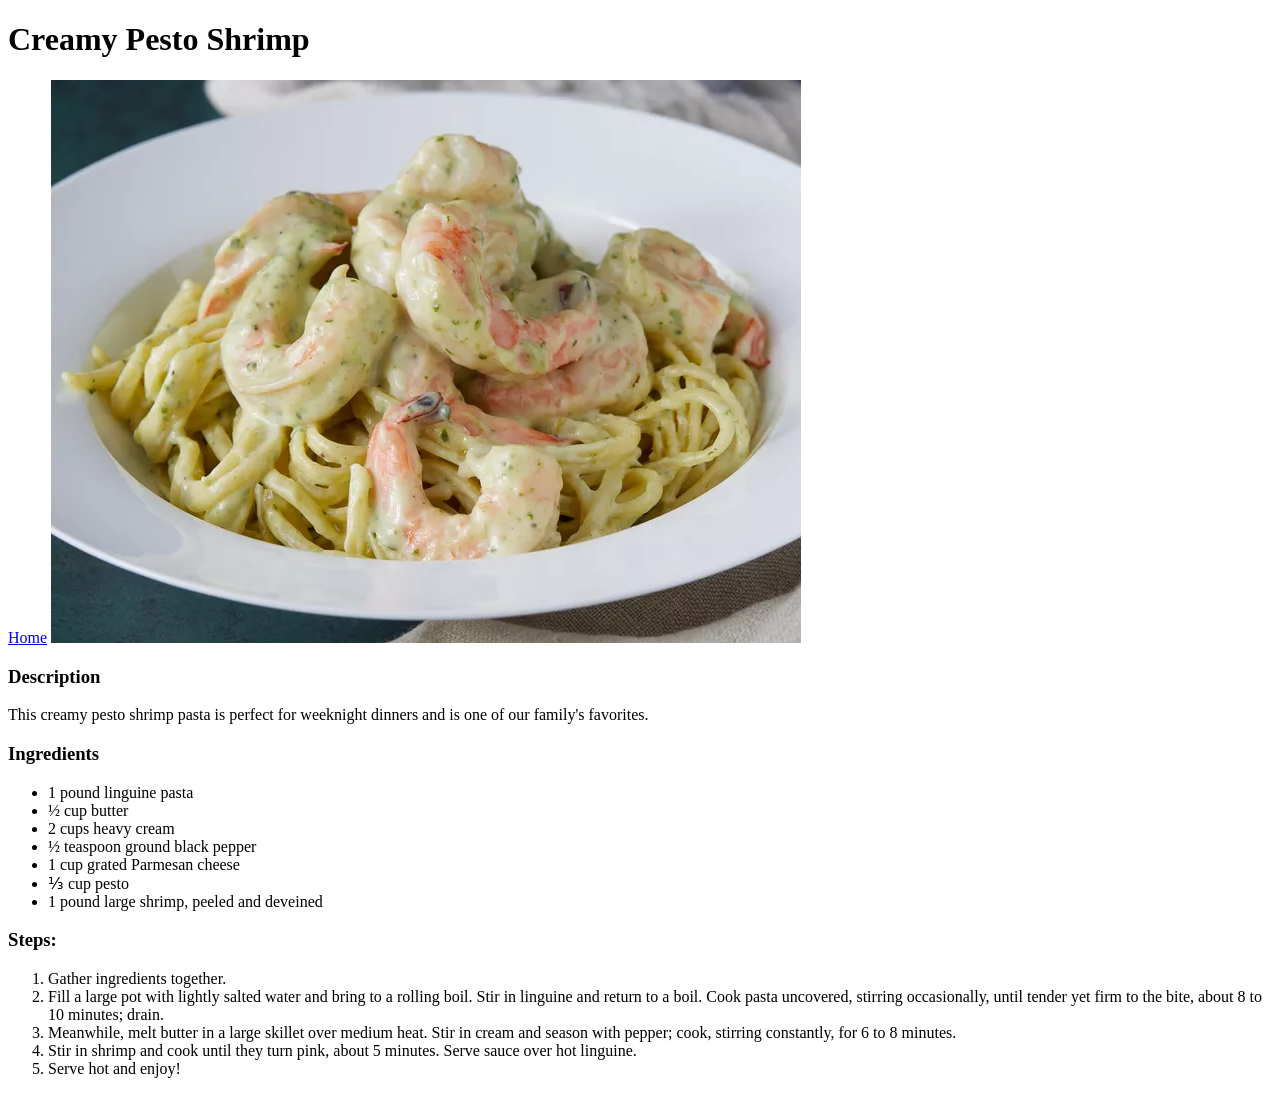
==== recipes/Creamy-Pesto-Shrimp.html @ 581f03c4 "Add Creamy Pesto Shrimp recipe HTML file" ====
<!DOCTYPE html>
<html lang="en">
<head>
    <meta charset="UTF-8">
    <meta name="viewport" content="width=device-width, initial-scale=1.0">
    <title>Creamy-Pesto-Shrimp</title>
</head>
<body>
    <h1>Creamy Pesto Shrimp</h1>
    <a href="../index.html">Home</a>
    <img src="./11808-creamy-pesto-shrimp-ddmfs-beauty-1560-4x3-f45231b50a62405cb7649367f3fc433e.webp" alt="Waffle image">
    <h3>Description</h3>
    <p>This creamy pesto shrimp pasta is perfect for weeknight dinners and is one of our family's favorites.</p>
    <h3>Ingredients</h3>
    <ul>
        <li>1 pound linguine pasta</li>
        <li>½ cup butter</li>
        <li>2 cups heavy cream</li>
        <li>½ teaspoon ground black pepper</li>
        <li>1 cup grated Parmesan cheese</li>
        <li>⅓ cup pesto</li>
        <li>1 pound large shrimp, peeled and deveined</li>
    </ul>
    <h3>Steps:</h3>
    <ol>
        <li>Gather ingredients together.</li>
        <li>Fill a large pot with lightly salted water and bring to a rolling boil. Stir in linguine and return to a boil. Cook pasta uncovered, stirring occasionally, until tender yet firm to the bite, about 8 to 10 minutes; drain.</li>
        <li>Meanwhile, melt butter in a large skillet over medium heat. Stir in cream and season with pepper; cook, stirring constantly, for 6 to 8 minutes.</li>
        <li>Stir in shrimp and cook until they turn pink, about 5 minutes. Serve sauce over hot linguine.</li>
        <li>Serve hot and enjoy!</li>
    </ol>
</body>
</html>
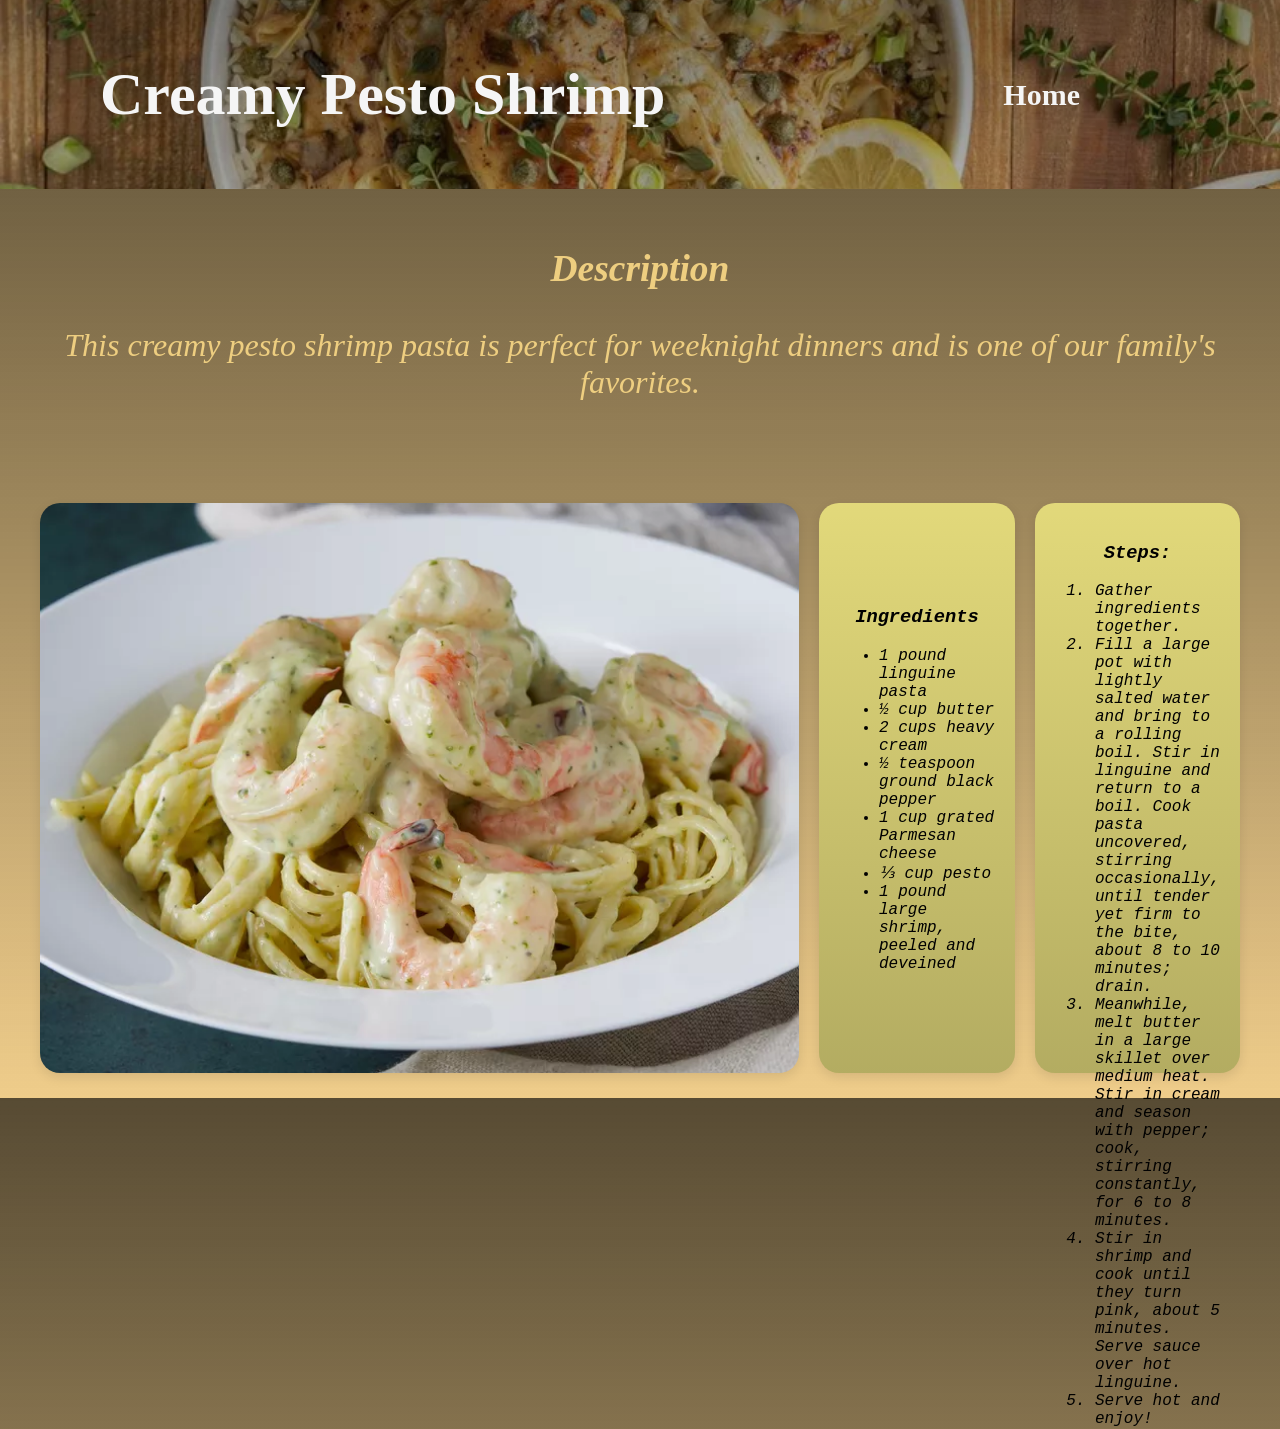
==== commit 5b3d0d06: "Refactor Creamy Pesto Shrimp recipe page: restructure HTML for better organization and add CSS for i" ====
--- a/recipes/Creamy-Pesto-Shrimp.html
+++ b/recipes/Creamy-Pesto-Shrimp.html
@@ -4,30 +4,46 @@
     <meta charset="UTF-8">
     <meta name="viewport" content="width=device-width, initial-scale=1.0">
     <title>Creamy-Pesto-Shrimp</title>
+    <link rel="stylesheet" href="./recipe-styles-shrimp.css">
 </head>
 <body>
-    <h1>Creamy Pesto Shrimp</h1>
-    <a href="../index.html">Home</a>
-    <img src="./11808-creamy-pesto-shrimp-ddmfs-beauty-1560-4x3-f45231b50a62405cb7649367f3fc433e.webp" alt="Waffle image">
-    <h3>Description</h3>
-    <p>This creamy pesto shrimp pasta is perfect for weeknight dinners and is one of our family's favorites.</p>
-    <h3>Ingredients</h3>
-    <ul>
-        <li>1 pound linguine pasta</li>
-        <li>½ cup butter</li>
-        <li>2 cups heavy cream</li>
-        <li>½ teaspoon ground black pepper</li>
-        <li>1 cup grated Parmesan cheese</li>
-        <li>⅓ cup pesto</li>
-        <li>1 pound large shrimp, peeled and deveined</li>
-    </ul>
-    <h3>Steps:</h3>
-    <ol>
-        <li>Gather ingredients together.</li>
-        <li>Fill a large pot with lightly salted water and bring to a rolling boil. Stir in linguine and return to a boil. Cook pasta uncovered, stirring occasionally, until tender yet firm to the bite, about 8 to 10 minutes; drain.</li>
-        <li>Meanwhile, melt butter in a large skillet over medium heat. Stir in cream and season with pepper; cook, stirring constantly, for 6 to 8 minutes.</li>
-        <li>Stir in shrimp and cook until they turn pink, about 5 minutes. Serve sauce over hot linguine.</li>
-        <li>Serve hot and enjoy!</li>
-    </ol>
+    <div class="navbar">
+        <h1>Creamy Pesto Shrimp</h1>
+        <a href="../index.html">Home</a>
+    </div>
+    
+    <div class="desc">
+        <h3>Description</h3>
+        <p>This creamy pesto shrimp pasta is perfect for weeknight dinners and is one of our family's favorites.</p>
+    </div>
+
+    <div class="content">
+        <img class="image" src="./11808-creamy-pesto-shrimp-ddmfs-beauty-1560-4x3-f45231b50a62405cb7649367f3fc433e.webp" alt="Waffle image">
+        
+        <div class="content1">
+            <h3>Ingredients</h3>
+            <ul>
+                <li>1 pound linguine pasta</li>
+                <li>½ cup butter</li>
+                <li>2 cups heavy cream</li>
+                <li>½ teaspoon ground black pepper</li>
+                <li>1 cup grated Parmesan cheese</li>
+                <li>⅓ cup pesto</li>
+                <li>1 pound large shrimp, peeled and deveined</li>
+            </ul>
+        </div>
+        <div class="content2">
+            <h3>Steps:</h3>
+            <ol>
+                <li>Gather ingredients together.</li>
+                <li>Fill a large pot with lightly salted water and bring to a rolling boil. Stir in linguine and return to a boil. Cook pasta uncovered, stirring occasionally, until tender yet firm to the bite, about 8 to 10 minutes; drain.</li>
+                <li>Meanwhile, melt butter in a large skillet over medium heat. Stir in cream and season with pepper; cook, stirring constantly, for 6 to 8 minutes.</li>
+                <li>Stir in shrimp and cook until they turn pink, about 5 minutes. Serve sauce over hot linguine.</li>
+                <li>Serve hot and enjoy!</li>
+            </ol>
+        </div>
+        
+    </div>
+    
 </body>
 </html>
--- a/recipes/recipe-styles-shrimp.css
+++ b/recipes/recipe-styles-shrimp.css
@@ -0,0 +1,137 @@
+*{
+    box-sizing: border-box;
+}
+body{
+    background: 
+    linear-gradient(rgba(3, 3, 3, 0.658), rgba(3, 3, 3, 0.041)),
+    #f9d590;
+    margin: 0px;
+    min-height: 100vh;
+}
+
+.navbar{
+    
+    display: flex;
+    justify-content: space-between; /* Pushes the h1 to the left and link to the right */
+    align-items: center;            /* Centers them vertically */
+    padding: 20px 50px;             /* 20px top/bottom, 50px left/right */
+    
+    background-image: 
+        linear-gradient(rgba(3, 3, 3, 0.493), rgba(3, 3, 3, 0.322)),
+        url('./Lemon-Artichoke-Chicken_v2-1-of-1-scaled-e1753725798746.webp');
+    background-size: cover;
+    background-position: center;
+    background-repeat: no-repeat;
+}
+.header{
+    display: flex;
+    margin-bottom: 30px;
+    padding: 20px;
+    align-items: center;
+}
+
+h1{
+    color: whitesmoke;
+    font-size: 60px;
+    text-align: left;
+    padding-left: 50px;
+}
+a{
+    text-decoration: none;
+    color: whitesmoke;
+    margin-left: auto;
+    padding-right: 150px;
+    font-size: 30px;
+    font-weight: 700;
+}
+
+
+
+/* 1. Make sure the direct parent is a flex container */
+.content {
+    display: flex;
+    justify-content: space-between; /* Spreads them out evenly */
+    align-items: stretch;           /* Forces all children to have the same height */
+    gap: 20px;                      /* Replaces messy individual margins with uniform spacing */
+    margin-bottom: 25px;
+    font-family: 'Courier New', Courier, monospace;
+    font-style: italic;
+    padding: 0 20px;                /* Adds spacing on the sides of the row */
+
+    margin-left: 20px;
+    margin-right: 20px;
+}
+
+/* 2. Target the cards directly so they share the same base styling */
+.content1, .content2, .image {
+    flex: 1;                        /* Forces all 3 items to take up equal width */
+    height: 570px;                  /* Give them all the exact same height */
+    object-fit: cover;              /* Prevents the img from distorting at this height */
+    
+    background: linear-gradient(rgba(3, 3, 3, 0.082), rgba(3, 3, 3, 0.274)), #f6ec85;
+    border-radius: 20px;
+    box-shadow: 0 4px 12px rgba(0, 0, 0, 0.1);
+    transition: transform 0.3s ease, box-shadow 0.3s ease;
+    will-change: transform, box-shadow;
+    
+    /* Remove the conflicting individual margins */
+    margin: 0; 
+}
+
+/* 3. Combined hover effect for efficiency */
+.content1:hover, .content2:hover, .image:hover {
+    transform: translateY(-8px);
+    box-shadow: 0 15px 40px rgba(0, 0, 0, 0.15);
+}
+
+.content1,.content2{
+    padding: 20px;
+    align-content: center;
+}
+.content1 h3, .content2 h3{
+    text-align: center;
+}
+.desc{
+    display: block;
+    text-align: center;
+    font-style: italic;
+    font-size: xx-large;
+    margin-bottom: 50px;
+    color: #eece80;
+    padding: 20px;
+}
+.top{
+    display: flex;
+    justify-content: center;
+    gap: 50px;
+    
+}
+.top img{
+    text-shadow: 0 4px 12px rgba(0, 0, 0, 0.1);
+    transition: transform 0.3s ease, box-shadow 0.3s ease;
+    will-change: transform, box-shadow;
+}
+
+.top img:hover{
+    transform: translateY(-8px);
+    text-shadow: 0 15px 40px rgba(0, 0, 0, 0.15);
+}
+.footer img{
+    text-shadow: 0 4px 12px rgba(0, 0, 0, 0.1);
+    transition: transform 0.3s ease, box-shadow 0.3s ease;
+    will-change: transform, box-shadow;
+    
+}
+
+.footer img:hover{
+    transform: translateY(-8px);
+    text-shadow: 0 15px 40px rgba(0, 0, 0, 0.15);
+}
+
+.footer{
+    display: flex;
+    justify-content: center;
+    padding: 20px;
+    gap: 50px;
+    margin-top: 50px;
+}
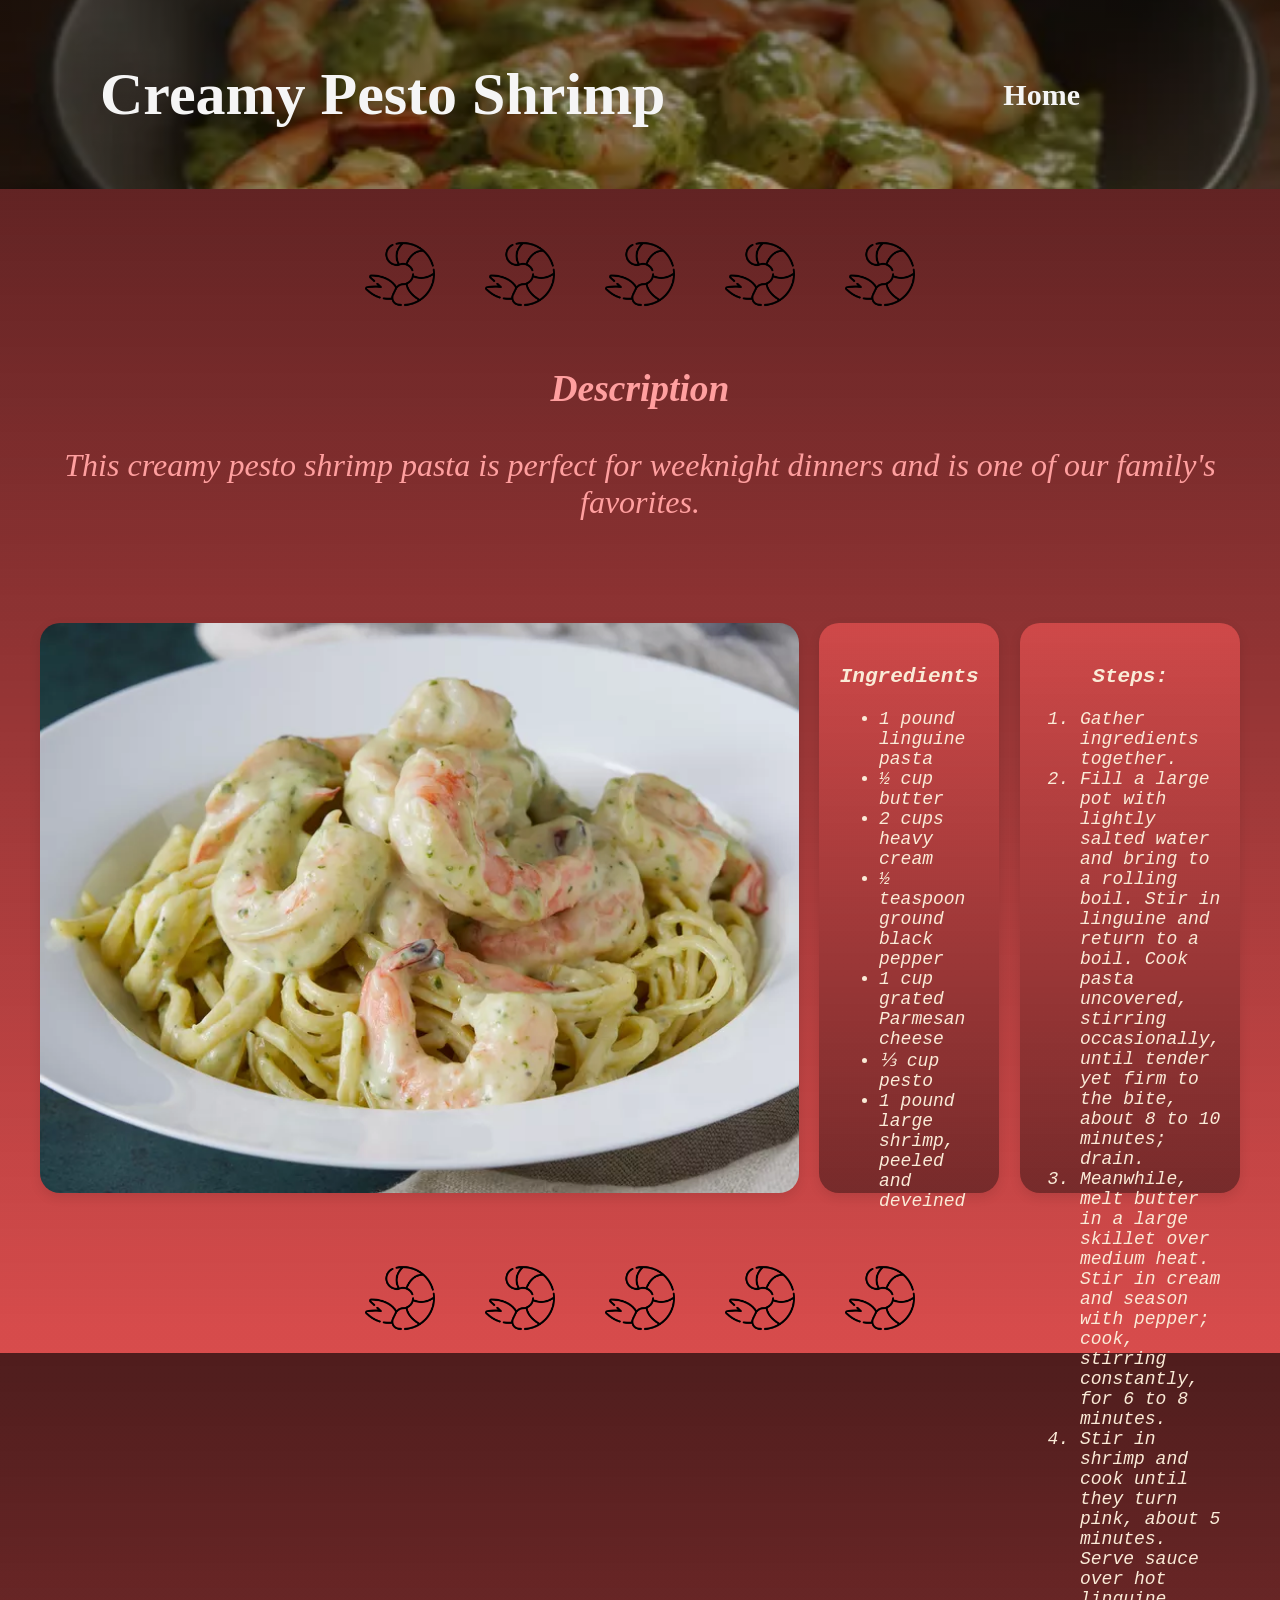
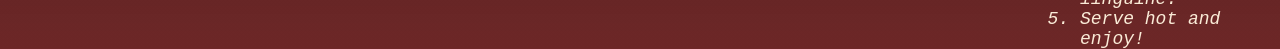
==== commit 4ee87eab: "Refactor code structure for improved readability and maintainability" ====
--- a/recipes/Creamy-Pesto-Shrimp.html
+++ b/recipes/Creamy-Pesto-Shrimp.html
@@ -10,6 +10,13 @@
     <div class="navbar">
         <h1>Creamy Pesto Shrimp</h1>
         <a href="../index.html">Home</a>
+    </div>
+    <div class="top">
+        <img src="./shrimp_590885.png" alt="shrimp" style="height: 70px;width: auto;">
+        <img src="./shrimp_590885.png" alt="shrimp" style="height: 70px;width: auto;">
+        <img src="./shrimp_590885.png" alt="shrimp" style="height: 70px;width: auto;">
+        <img src="./shrimp_590885.png" alt="shrimp" style="height: 70px;width: auto;">
+        <img src="./shrimp_590885.png" alt="shrimp" style="height: 70px;width: auto;">
     </div>
     
     <div class="desc">
@@ -44,6 +51,13 @@
         </div>
         
     </div>
+    <div class="footer">
+        <img src="./shrimp_590885.png" alt="shrimp" style="height: 70px;width: auto;">
+        <img src="./shrimp_590885.png" alt="shrimp" style="height: 70px;width: auto;">
+        <img src="./shrimp_590885.png" alt="shrimp" style="height: 70px;width: auto;">
+        <img src="./shrimp_590885.png" alt="shrimp" style="height: 70px;width: auto;">
+        <img src="./shrimp_590885.png" alt="shrimp" style="height: 70px;width: auto;">
+    </div>
     
 </body>
 </html>
--- a/recipes/recipe-styles-shrimp.css
+++ b/recipes/recipe-styles-shrimp.css
@@ -4,7 +4,7 @@
 body{
     background: 
     linear-gradient(rgba(3, 3, 3, 0.658), rgba(3, 3, 3, 0.041)),
-    #f9d590;
+     #e14f4f ;
     margin: 0px;
     min-height: 100vh;
 }
@@ -18,7 +18,7 @@
     
     background-image: 
         linear-gradient(rgba(3, 3, 3, 0.493), rgba(3, 3, 3, 0.322)),
-        url('./Lemon-Artichoke-Chicken_v2-1-of-1-scaled-e1753725798746.webp');
+        url('./Creamy-Pesto-Shrimp02-1024x559.webp');
     background-size: cover;
     background-position: center;
     background-repeat: no-repeat;
@@ -57,7 +57,7 @@
     font-family: 'Courier New', Courier, monospace;
     font-style: italic;
     padding: 0 20px;                /* Adds spacing on the sides of the row */
-
+    font-size: large;
     margin-left: 20px;
     margin-right: 20px;
 }
@@ -68,7 +68,7 @@
     height: 570px;                  /* Give them all the exact same height */
     object-fit: cover;              /* Prevents the img from distorting at this height */
     
-    background: linear-gradient(rgba(3, 3, 3, 0.082), rgba(3, 3, 3, 0.274)), #f6ec85;
+    background: linear-gradient(rgba(3, 3, 3, 0.082), rgba(3, 3, 3, 0.479)), #e14f4f ;
     border-radius: 20px;
     box-shadow: 0 4px 12px rgba(0, 0, 0, 0.1);
     transition: transform 0.3s ease, box-shadow 0.3s ease;
@@ -87,6 +87,7 @@
 .content1,.content2{
     padding: 20px;
     align-content: center;
+    color: antiquewhite;
 }
 .content1 h3, .content2 h3{
     text-align: center;
@@ -97,13 +98,14 @@
     font-style: italic;
     font-size: xx-large;
     margin-bottom: 50px;
-    color: #eece80;
+    color: #ff9f9f;
     padding: 20px;
 }
 .top{
     display: flex;
     justify-content: center;
     gap: 50px;
+    margin-top: 50px;
     
 }
 .top img{
